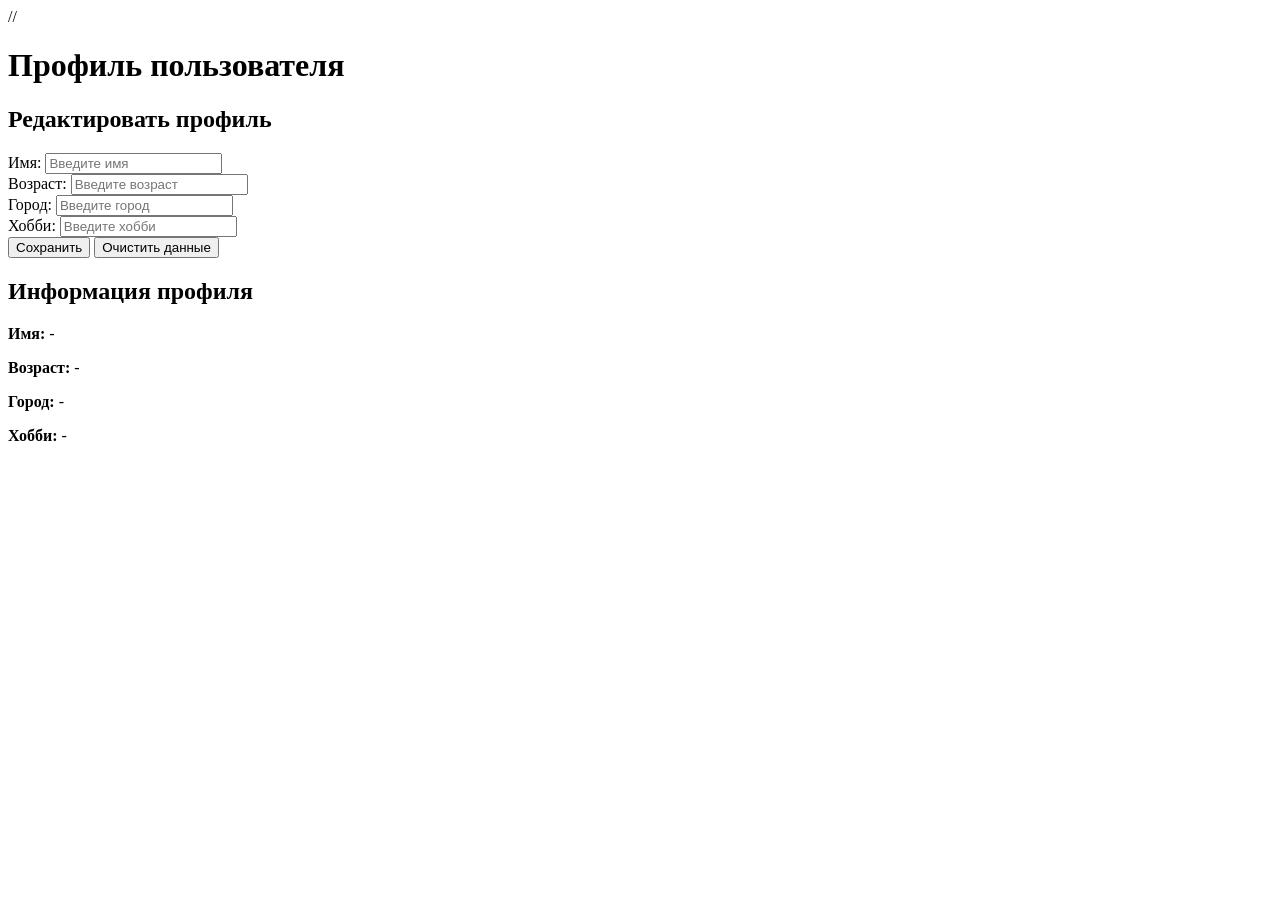
==== DZ_23/index.html @ 2e64ab0d "Add index.html" ====
<!DOCTYPE html>
<html lang="ru-RU">

<head>
    <meta charset="UTF-8">
    <meta name="viewport" content="width=device-width, initial-scale=1.0">
    <title>DZ-23</title>
    <link rel="stylesheet" href="style.css">
</head>

<body>
    <script src="main.js" defer></script>
    //
    <div class="container">
        <h1>Профиль пользователя</h1>

        <div class="form-container">
            <h2>Редактировать профиль</h2>
            <form id="userForm">
                <div class="form-group">
                    <label for="name">Имя:</label>
                    <input type="text" id="name" placeholder="Введите имя">
                    <small class="error-message" id="nameError"></small>
                </div>
                <div class="form-group">
                    <label for="age">Возраст:</label>
                    <input type="number" id="age" placeholder="Введите возраст">
                    <small class="error-message" id="ageError"></small>
                </div>
                <div class="form-group">
                    <label for="city">Город:</label>
                    <input type="text" id="city" placeholder="Введите город">
                    <small class="error-message" id="cityError"></small>
                </div>
                <div class="form-group">
                    <label for="hobby">Хобби:</label>
                    <input type="text" id="hobby" placeholder="Введите хобби">
                    <small class="error-message" id="hobbyError"></small>
                </div>
                <div class="button-group">
                    <button type="submit" id="submitBtn">Сохранить</button>
                    <button type="button" id="clearBtn">Очистить данные</button>
                </div>
            </form>
        </div>

        <div class="profile-display">
            <h2>Информация профиля</h2>
            <div id="profileInfo" class="profile-card">
                <p><strong>Имя:</strong> <span id="displayName">-</span></p>
                <p><strong>Возраст:</strong> <span id="displayAge">-</span></p>
                <p><strong>Город:</strong> <span id="displayCity">-</span></p>
                <p><strong>Хобби:</strong> <span id="displayHobby">-</span></p>
            </div>
        </div>
    </div>
</body>

</html>
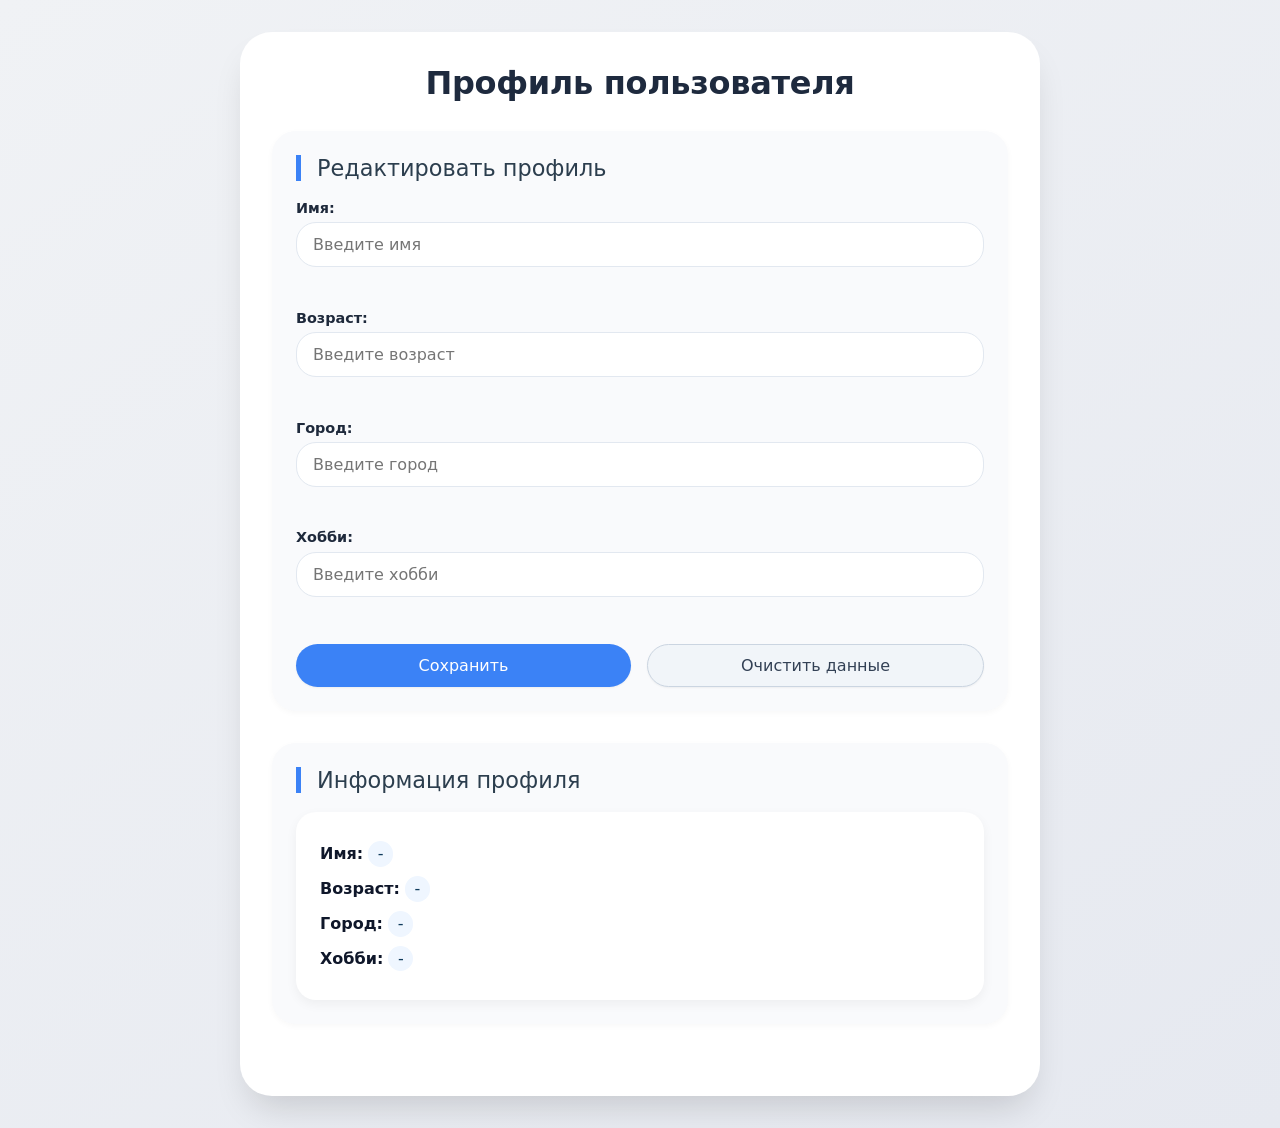
==== commit e08e1f39: "Added CSS for profile layout" ====
--- a/DZ_23/index.html
+++ b/DZ_23/index.html
@@ -10,7 +10,7 @@
 
 <body>
     <script src="main.js" defer></script>
-    //
+    
     <div class="container">
         <h1>Профиль пользователя</h1>
 
--- a/DZ_23/style.css
+++ b/DZ_23/style.css
@@ -0,0 +1,156 @@
+* {
+    margin: 0;
+    padding: 0;
+    box-sizing: border-box;
+    font-family: system-ui, 'Segoe UI', Roboto, sans-serif;
+}
+
+body {
+    background: linear-gradient(145deg, #f0f2f5 0%, #e6e9f0 100%);
+    min-height: 100vh;
+    display: flex;
+    justify-content: center;
+    align-items: center;
+    padding: 2rem;
+}
+
+.container {
+    max-width: 800px;
+    width: 100%;
+    background: white;
+    border-radius: 32px;
+    box-shadow: 0 20px 35px -10px rgba(0, 0, 0, 0.15);
+    padding: 2rem 2rem 2.5rem;
+    transition: all 0.2s ease;
+}
+
+h1 {
+    font-size: 2rem;
+    text-align: center;
+    color: #1e2a3e;
+    margin-bottom: 1.8rem;
+    font-weight: 600;
+    letter-spacing: -0.3px;
+}
+
+h2 {
+    font-size: 1.4rem;
+    color: #2c3e4e;
+    border-left: 5px solid #3b82f6;
+    padding-left: 1rem;
+    margin-bottom: 1.2rem;
+    font-weight: 500;
+}
+
+.form-container,
+.profile-display {
+    background: #f9fafc;
+    border-radius: 24px;
+    padding: 1.5rem;
+    margin-bottom: 2rem;
+    box-shadow: 0 2px 6px rgba(0, 0, 0, 0.03);
+}
+
+.form-group {
+    margin-bottom: 1.2rem;
+}
+
+label {
+    display: block;
+    font-weight: 600;
+    margin-bottom: 0.4rem;
+    color: #1e293b;
+    font-size: 0.9rem;
+}
+
+input {
+    width: 100%;
+    padding: 0.75rem 1rem;
+    border: 1.5px solid #e2e8f0;
+    border-radius: 20px;
+    font-size: 1rem;
+    transition: 0.2s;
+    background: white;
+}
+
+input:focus {
+    outline: none;
+    border-color: #3b82f6;
+    box-shadow: 0 0 0 3px rgba(59, 130, 246, 0.2);
+}
+
+.error-message {
+    color: #ef4444;
+    font-size: 0.75rem;
+    margin-top: 0.25rem;
+    display: block;
+    min-height: 1.2rem;
+}
+
+.button-group {
+    display: flex;
+    gap: 1rem;
+    margin-top: 1.5rem;
+}
+
+button {
+    flex: 1;
+    padding: 0.7rem 1rem;
+    font-size: 1rem;
+    font-weight: 500;
+    border: none;
+    border-radius: 40px;
+    cursor: pointer;
+    transition: 0.2s;
+    background: #3b82f6;
+    color: white;
+    box-shadow: 0 1px 2px rgba(0, 0, 0, 0.05);
+}
+
+button:hover {
+    background: #2563eb;
+    transform: translateY(-1px);
+}
+
+#clearBtn {
+    background: #f1f5f9;
+    color: #334155;
+    border: 1px solid #cbd5e1;
+}
+
+#clearBtn:hover {
+    background: #e2e8f0;
+    transform: translateY(-1px);
+}
+
+.profile-card {
+    background: white;
+    border-radius: 20px;
+    padding: 1.2rem 1.5rem;
+    box-shadow: 0 4px 12px rgba(0, 0, 0, 0.05);
+}
+
+.profile-card p {
+    margin: 0.6rem 0;
+    font-size: 1rem;
+    color: #0f172a;
+}
+
+.profile-card span {
+    font-weight: 500;
+    color: #0f3b5c;
+    background: #eff6ff;
+    padding: 0.2rem 0.6rem;
+    border-radius: 30px;
+    display: inline-block;
+}
+
+@media (max-width: 550px) {
+    .container {
+        padding: 1rem;
+    }
+
+    .button-group {
+        flex-direction: column;
+    }
+}
